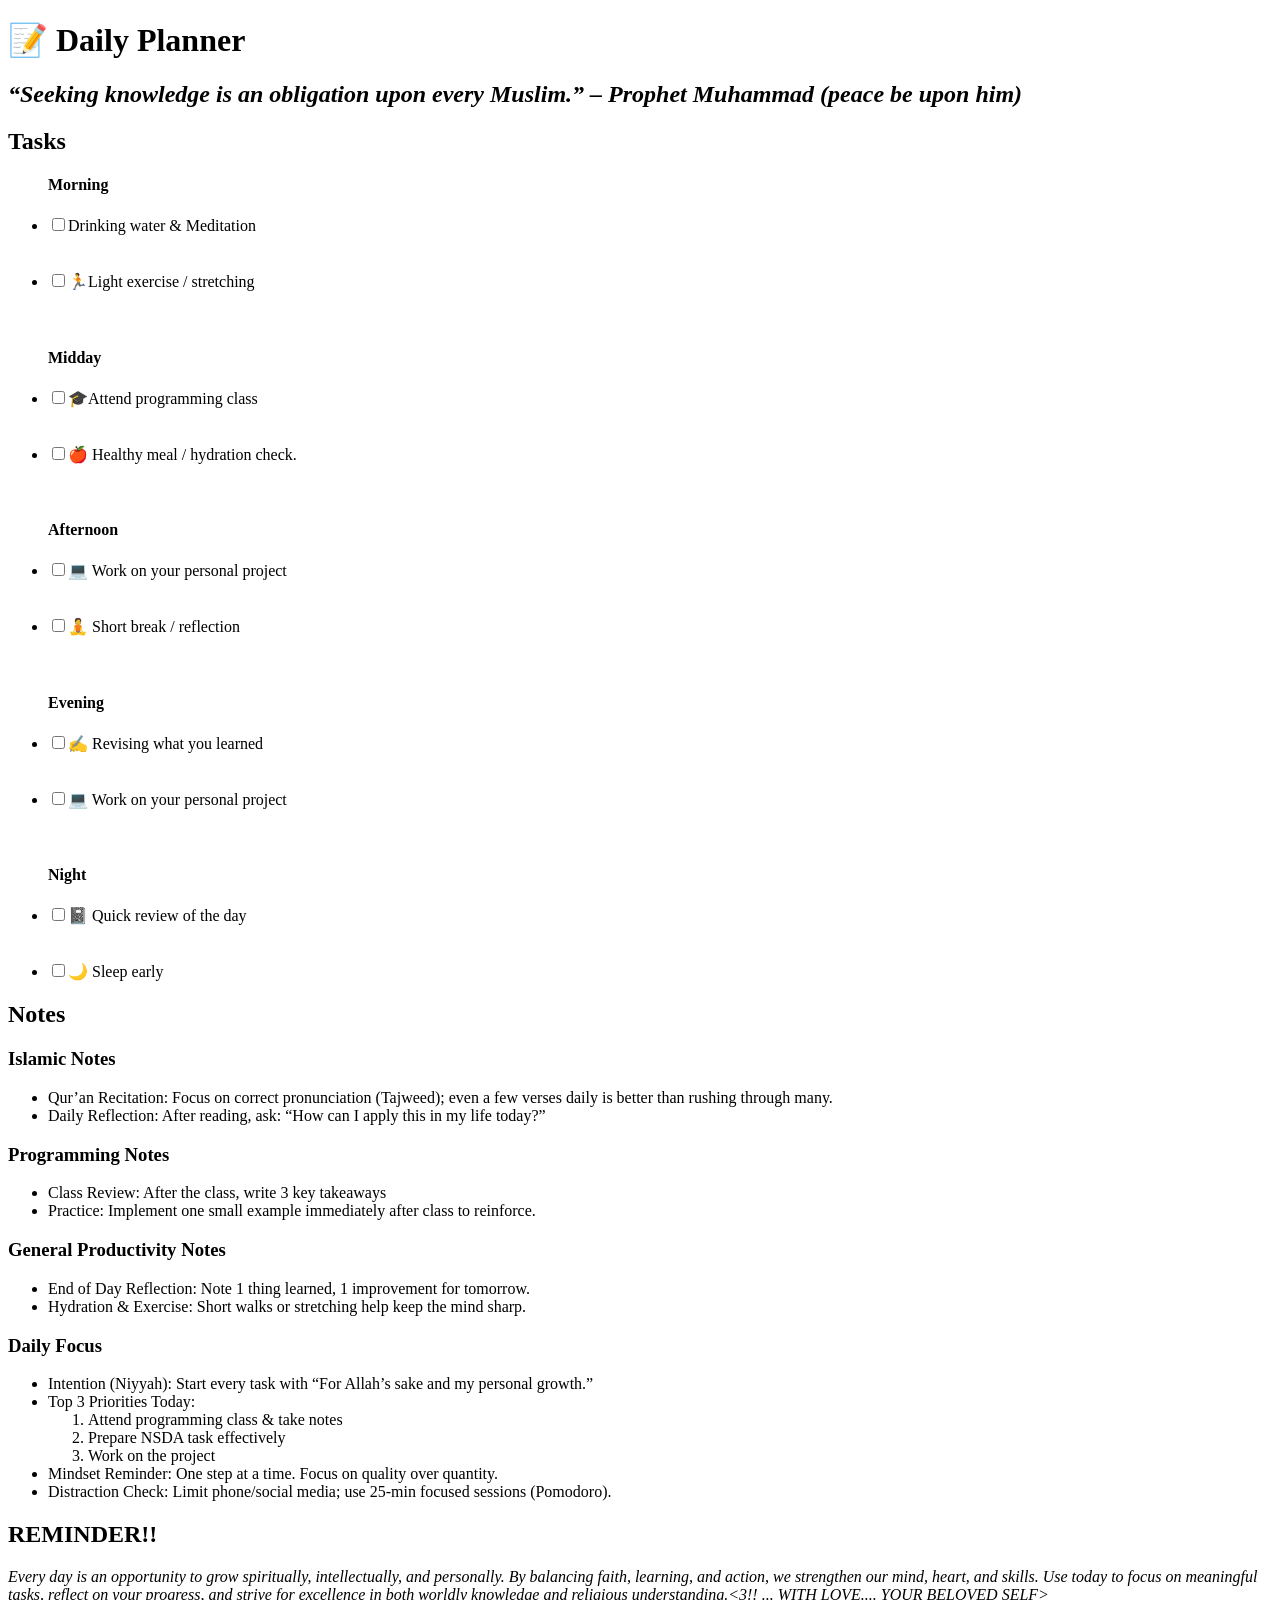
==== to-do-2/index.html @ 9d6cc1cc "to do commit" ====
<!DOCTYPE html>
<html lang="en">
<head>
    <meta charset="UTF-8">
    <meta name="viewport" content="width=device-width, initial-scale=1.0">
    <title>To Do List</title>
</head>
<body>
    <h1>📝 Daily Planner</h1>
    <h2><em>“Seeking knowledge is an obligation upon every Muslim.” – Prophet Muhammad (peace be upon him)</em></h2>
    <div class="box">
        <h2>Tasks</h2>
        <ul>
            <h4>Morning</h4>
        <li><input type="checkbox" name="" id="">Drinking water & Meditation </li><br><br>
        <li><input type="checkbox" name="" id="">🏃Light exercise / stretching </li><br><br>
            <h4>Midday</h4>
        <li><input type="checkbox" name="" id="">🎓Attend programming class </li><br><br>
        <li><input type="checkbox" name="" id="">🍎 Healthy meal / hydration check. </li><br><br>
             <h4>Afternoon</h4>
        <li><input type="checkbox" name="" id="">💻 Work on your personal project </li><br><br>
        <li><input type="checkbox" name="" id="">🧘 Short break / reflection </li><br><br>
             <h4>Evening</h4>
        <li><input type="checkbox" name="" id="">✍️ Revising what you learned </li><br><br>
        <li><input type="checkbox" name="" id="">💻 Work on your personal project </li><br><br>
             <h4>Night</h4>
        <li><input type="checkbox" name="" id="">📓 Quick review of the day </li><br><br>
        <li><input type="checkbox" name="" id="">🌙 Sleep early</li>
        </ul>
    </div>

    <h2>Notes</h2>
    <div class="box" id="b2">
        <div class="full">
            <h3>Islamic Notes</h3>
            <ul>
                <li>Qur’an Recitation: Focus on correct pronunciation (Tajweed); even a few verses daily is better than rushing through many.</li>
                <li>Daily Reflection: After reading, ask: “How can I apply this in my life today?”</li>
            </ul>
        </div>
        <div class="full">
            <h3>Programming Notes</h3>
            <ul>
                <li>Class Review: After the class, write 3 key takeaways</li>
                <li>Practice: Implement one small example immediately after class to reinforce.</li>
            </ul>
        </div>
        <div class="full">
            <h3>General Productivity Notes</h3>
            <ul>
                <li>End of Day Reflection: Note 1 thing learned, 1 improvement for tomorrow.</li>
                <li>Hydration & Exercise: Short walks or stretching help keep the mind sharp.</li>
            </ul>
        </div>
    </div>

    <div class="box" id="b3">
        <h3>Daily Focus</h3>
        <ul>
            <li>Intention (Niyyah): Start every task with “For Allah’s sake and my personal growth.”</li>
            <li>Top 3 Priorities Today:<ol>
                <li>Attend programming class & take notes</li>
                <li>Prepare NSDA task effectively</li>
                <li>Work on the project</li>
            </ol></li>
            <li>Mindset Reminder: One step at a time. Focus on quality over quantity.</li>
            <li>Distraction Check: Limit phone/social media; use 25-min focused sessions (Pomodoro).</li>
        </ul>
    </div>

    <div>
        <h2><b>REMINDER!!</b></h2>
        <p><em>Every day is an opportunity to grow spiritually, intellectually, and personally. By balancing faith, learning, and action, we strengthen our mind, heart, and skills. Use today to focus on meaningful tasks, reflect on your progress, and strive for excellence in both worldly knowledge and religious understanding.<3!! ... 
        WITH LOVE....
        YOUR BELOVED SELF></3></em></p>
    </div>
</body>
</html>
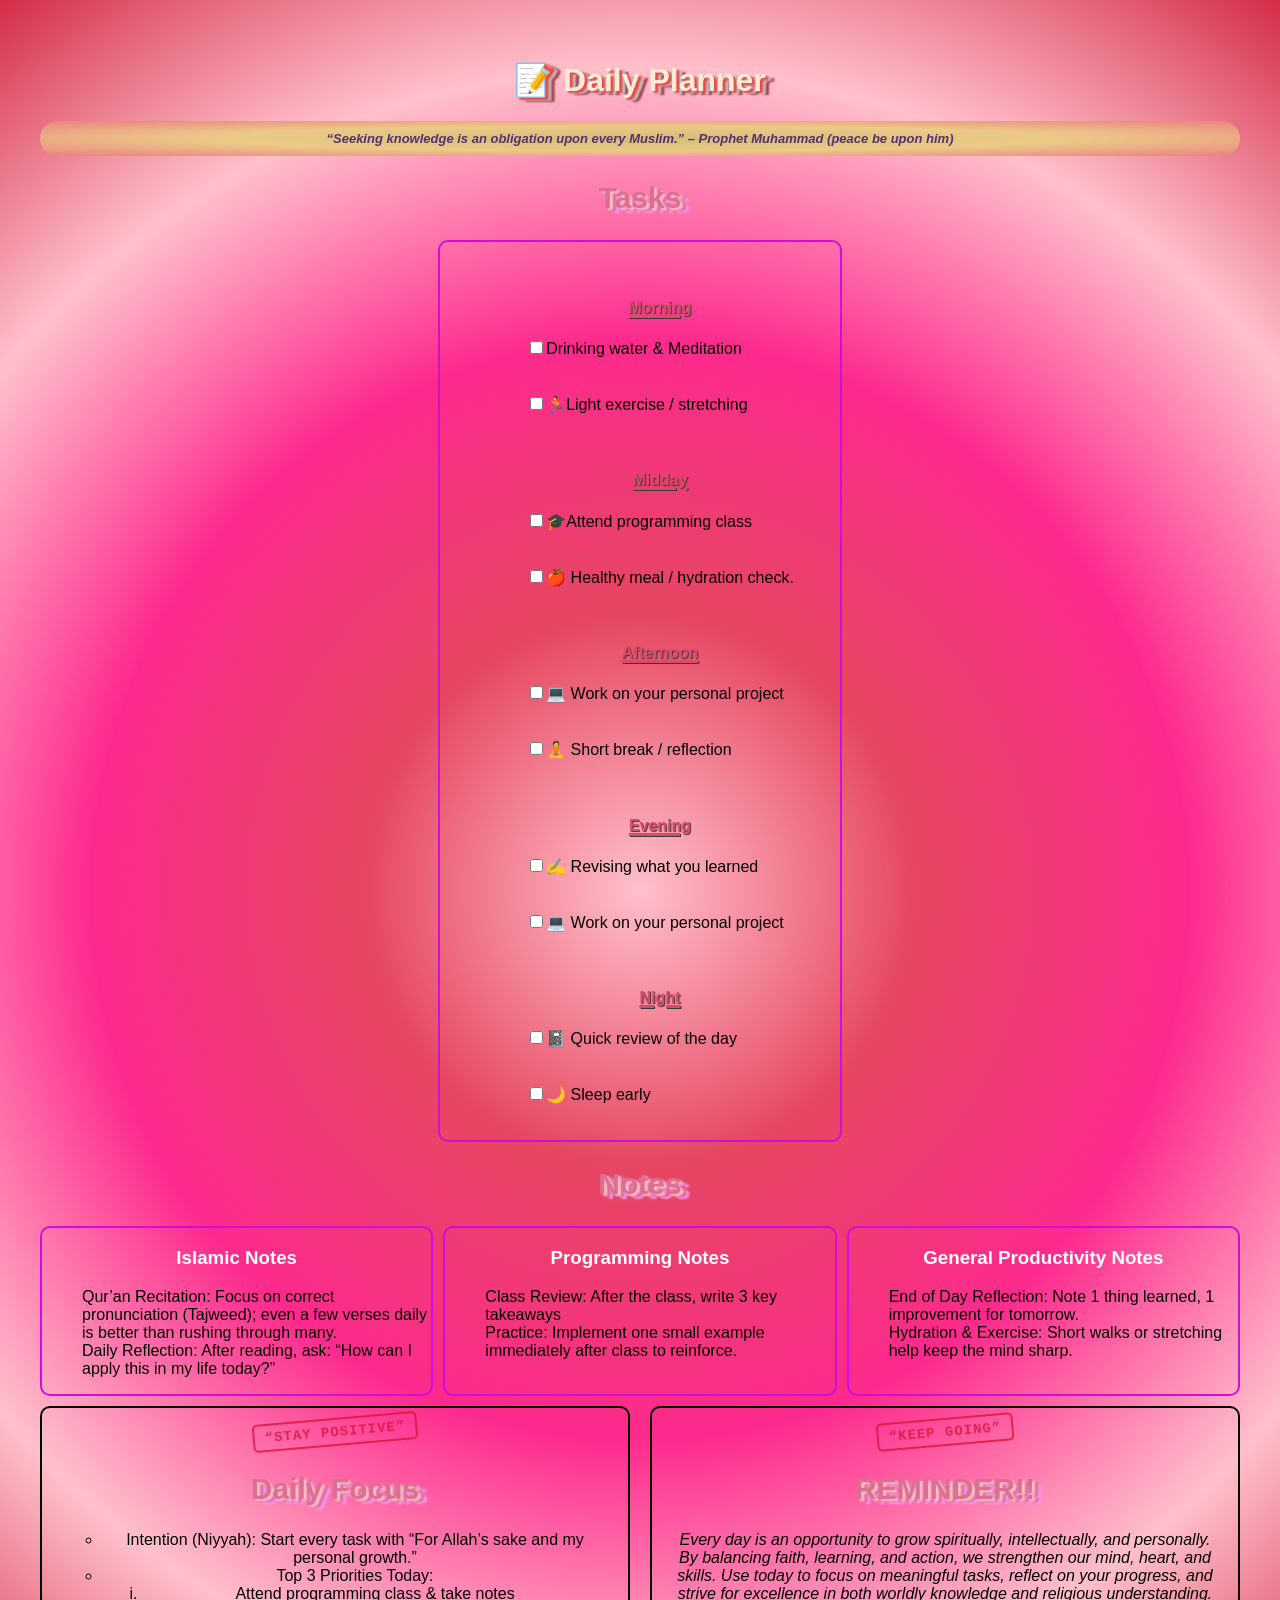
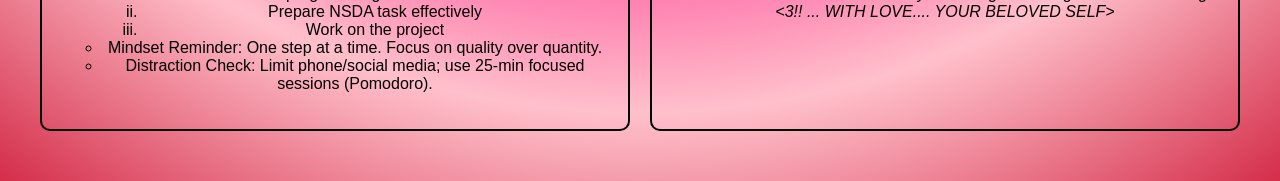
==== commit de8c9bfa: "first commit" ====
--- a/to-do-2/index.html
+++ b/to-do-2/index.html
@@ -4,12 +4,14 @@
     <meta charset="UTF-8">
     <meta name="viewport" content="width=device-width, initial-scale=1.0">
     <title>To Do List</title>
+    <link rel="stylesheet" href="./style.css">
 </head>
 <body>
     <h1>📝 Daily Planner</h1>
-    <h2><em>“Seeking knowledge is an obligation upon every Muslim.” – Prophet Muhammad (peace be upon him)</em></h2>
+    <h2 id="h2"><em>“Seeking knowledge is an obligation upon every Muslim.” – Prophet Muhammad (peace be upon him)</em></h2>
+           <h2>Tasks</h2>
     <div class="box">
-        <h2>Tasks</h2>
+        
         <ul>
             <h4>Morning</h4>
         <li><input type="checkbox" name="" id="">Drinking water & Meditation </li><br><br>
@@ -29,8 +31,9 @@
         </ul>
     </div>
 
-    <h2>Notes</h2>
-    <div class="box" id="b2">
+     <h2>Notes</h2>
+    <div class="fox" id="b2">
+       
         <div class="full">
             <h3>Islamic Notes</h3>
             <ul>
@@ -53,26 +56,33 @@
             </ul>
         </div>
     </div>
-
-    <div class="box" id="b3">
-        <h3>Daily Focus</h3>
+    <div class="nn">
+ 
+    <div class="lox" id="b3">
+          <div class="stamp">“Stay Positive”</div>
+    <h2>Daily Focus</h2>   
         <ul>
-            <li>Intention (Niyyah): Start every task with “For Allah’s sake and my personal growth.”</li>
-            <li>Top 3 Priorities Today:<ol>
-                <li>Attend programming class & take notes</li>
-                <li>Prepare NSDA task effectively</li>
-                <li>Work on the project</li>
+            <li class="ll">Intention (Niyyah): Start every task with “For Allah’s sake and my personal growth.”</li>
+            <li class="ll">Top 3 Priorities Today:<ol>
+                <li class="kk">Attend programming class & take notes</li>
+                <li class="kk">Prepare NSDA task effectively</li>
+                <li class="kk">Work on the project</li>
             </ol></li>
-            <li>Mindset Reminder: One step at a time. Focus on quality over quantity.</li>
-            <li>Distraction Check: Limit phone/social media; use 25-min focused sessions (Pomodoro).</li>
+            <li class="ll">Mindset Reminder: One step at a time. Focus on quality over quantity.</li>
+            <li class="ll">Distraction Check: Limit phone/social media; use 25-min focused sessions (Pomodoro).</li>
         </ul>
     </div>
 
-    <div>
+    <div class="rox" id="b4">
         <h2><b>REMINDER!!</b></h2>
         <p><em>Every day is an opportunity to grow spiritually, intellectually, and personally. By balancing faith, learning, and action, we strengthen our mind, heart, and skills. Use today to focus on meaningful tasks, reflect on your progress, and strive for excellence in both worldly knowledge and religious understanding.<3!! ... 
         WITH LOVE....
         YOUR BELOVED SELF></3></em></p>
+        <div class="stamp">“Keep Going”</div>
     </div>
+    </div>
+</div>
+
+
 </body>
 </html>
--- a/to-do-2/style.css
+++ b/to-do-2/style.css
@@ -0,0 +1,136 @@
+body{
+    margin: 20px;
+    padding: 20px;
+    font-family:'Trebuchet MS', 'Lucida Sans Unicode', 'Lucida Grande', 'Lucida Sans', Arial, sans-serif;
+    background: radial-gradient(circle, pink, rgb(230, 71, 97), rgb(253, 42, 141), pink, rgb(212, 45, 73));
+}
+h1{
+    display: flex;
+    justify-content: center;
+    color: antiquewhite;
+    text-shadow:3px 2px 2px rgb(231, 73, 73) , 6px 3px 2px silver,
+    9px 4px 2px rgb(160, 59, 76);
+}
+#h2{
+    background: radial-gradient(ellipse, rgb(214, 187, 118), rgb(236, 201, 135), rgb(235, 128, 128));
+    border-radius: 30px;
+    padding: 10px 0;
+    text-align: center;
+    font-size: small;
+    text-shadow: none;
+    color:rgb(84, 50, 116);
+}
+h2{
+    display: flex;
+    justify-content: center;
+    color:palevioletred;
+    text-shadow: 3px 2px 2px pink,
+    6px 3px 2px palevioletred,
+    9px 5px 2px rgb(245, 148, 245);
+    font-size: 30px;
+}
+h3{
+    display: flex;
+    justify-content: center;
+    color:white;
+    padding:auto 10px;
+}
+h4{
+    display: flex;
+    justify-content: center;
+    color: rgb(219, 75, 104);
+    text-shadow: 1px 1px 1px rgb(59, 58, 58);
+    text-decoration: underline 3px;
+
+}
+.box {
+    border: 2px solid rgb(209, 13, 216); /* border */
+    display: flex;           /* flex layout */
+    flex-direction: row;     /* default: horizontal layout */
+    justify-content: center; /* center items horizontally */
+    align-items: center;     /* center items vertically */
+    width: 30%;              /* 60% of parent container */
+    margin: 20px auto;       /* center box in page */
+    padding: 20px;           /* inner spacing */
+    gap: 15px;               /* space between flex items */
+    border-radius: 10px;
+}
+li{
+    list-style: none;
+    justify-content: center;
+}
+input:checked{
+    appearance: none;
+    width: 10px;
+    height: 10px;
+    background: linear-gradient(to right, pink, violet);
+    border-radius: 10px;
+}
+.fox{
+    display: flex;
+    gap: 10px;    
+}
+.full{
+    flex: 1; /* each box takes equal space */
+    border: solid 2px rgb(209, 13, 216);
+    border-radius: 10px;
+    height: auto;
+}
+
+div p{
+    display: flex;
+}
+.ll{
+    list-style: circle;
+}
+.kk{
+    list-style: lower-roman;
+}
+.lox, .rox {
+  flex: 1;             /* each takes equal width */
+  border: 2px solid rgb(114, 7, 117);
+  border-radius: 10px;
+  padding: 20px;
+  text-align: center;
+  box-sizing: border-box; /* include padding in width */
+  margin: 10px 0;
+}
+.nn{
+    display: flex;
+    gap: 20px;
+}
+
+
+
+.container {
+  display: flex;
+  gap: 20px;
+}
+
+.lox, .rox {
+  flex: 1;
+  border: 2px solid black;
+  border-radius: 10px;
+  padding: 40px 20px 20px;
+  text-align: center;
+  box-sizing: border-box;
+  position: relative;
+}
+
+
+.stamp {
+  position: absolute;
+  top: 10px;
+  left: 50%;
+  transform: translateX(-50%) rotate(-5deg);
+  font-family: "Courier New", monospace;
+  font-size: 14px;
+  font-weight: bold;
+  color: crimson;
+  border: 2px solid crimson;
+  padding: 4px 10px;
+  border-radius: 5px;
+  opacity: 0.8;
+  text-transform: uppercase;
+  letter-spacing: 1px;
+}
